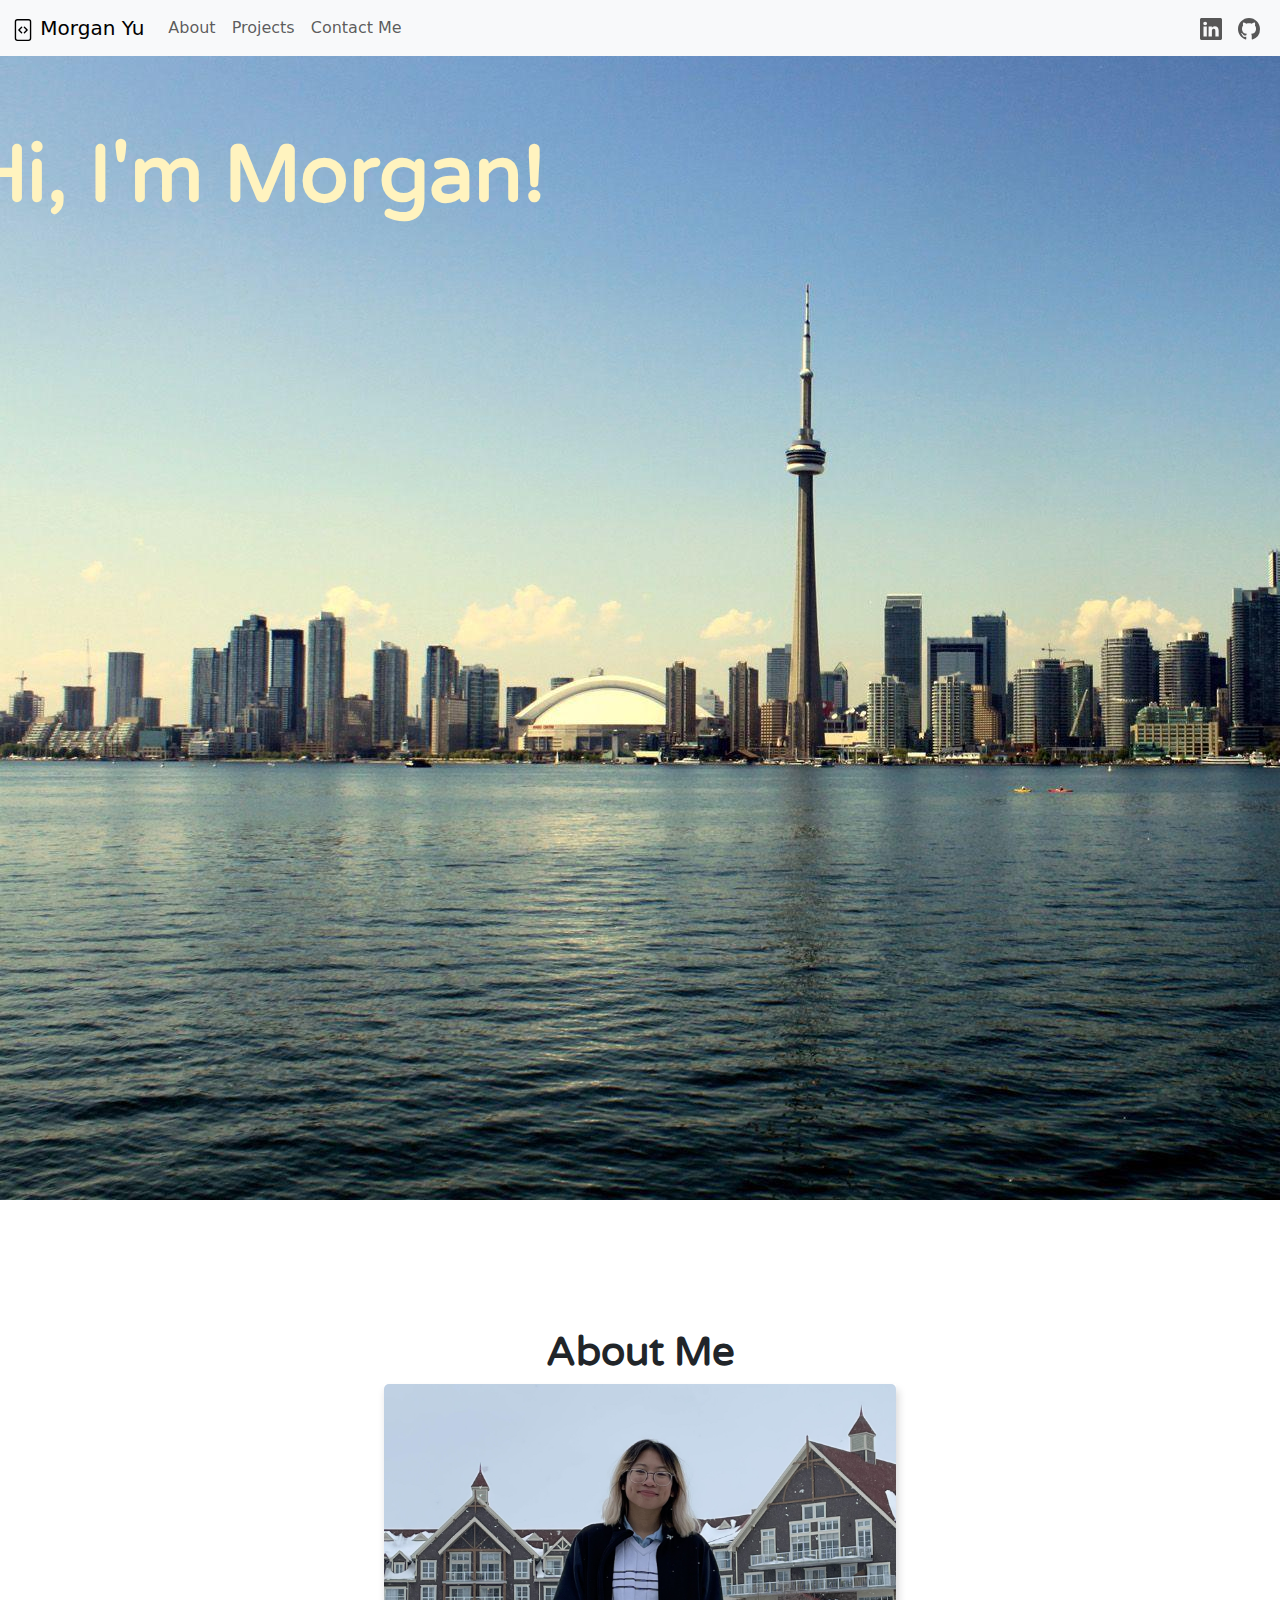
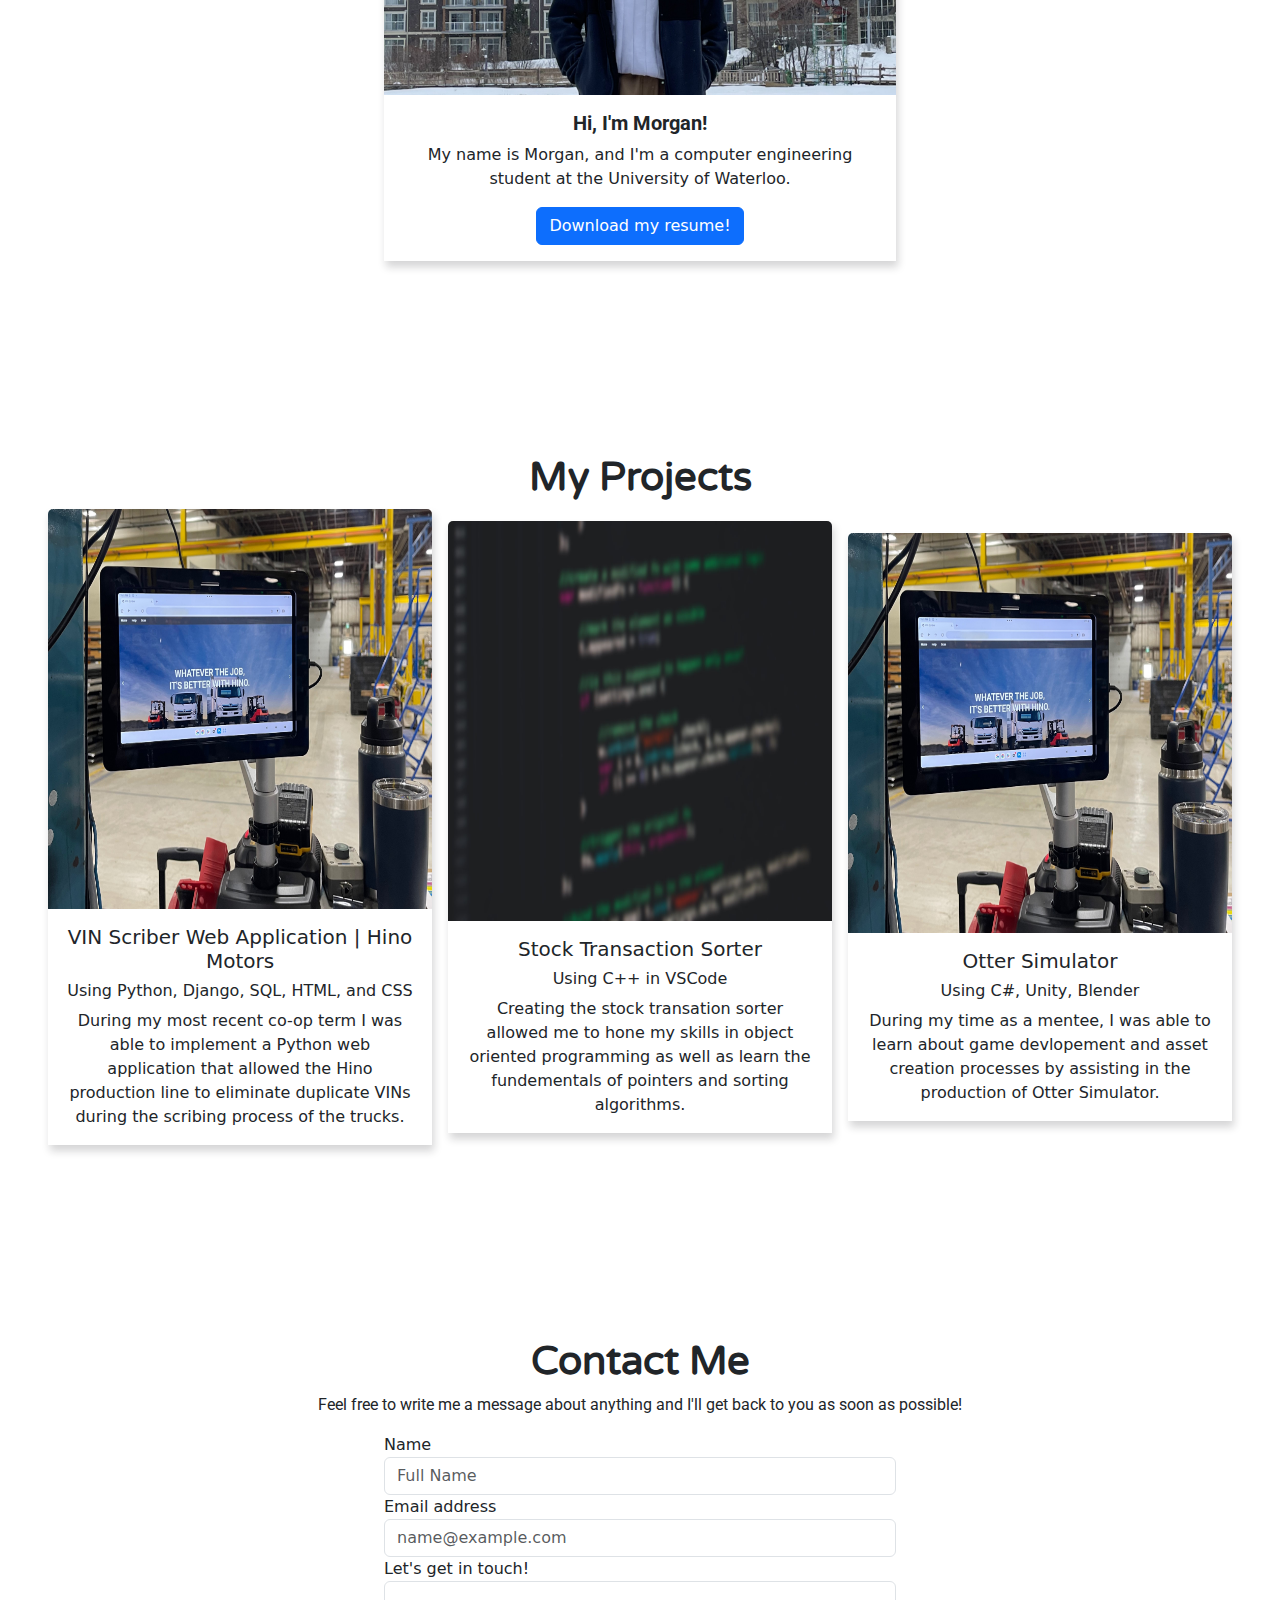
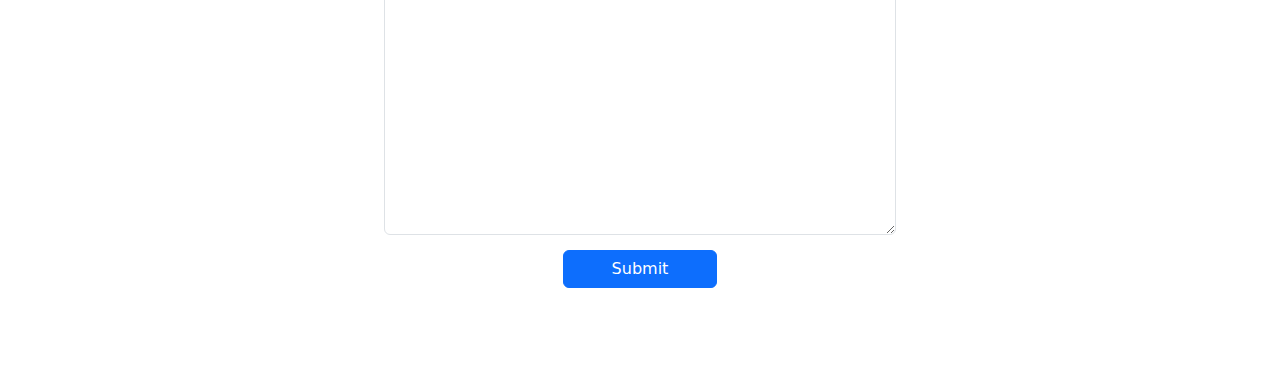
==== templates/index.html @ 4407ae80 "website" ====
<!DOCTYPE HTML>
<html>
<meta name="viewport" content="width=device-width, initial-scale=1.0">
<link rel="preconnect" href="https://fonts.googleapis.com">
<link rel="preconnect" href="https://fonts.gstatic.com" crossorigin>
<link href="https://fonts.googleapis.com/css2?family=Inconsolata:wdth@91.6&family=Roboto:ital,wght@0,100;0,300;0,400;0,500;0,700;0,900;1,100;1,300;1,400;1,500;1,700;1,900&display=swap" rel="stylesheet">
<link href="https://cdn.jsdelivr.net/npm/bootstrap@5.3.3/dist/css/bootstrap.min.css" rel="stylesheet" integrity="sha384-QWTKZyjpPEjISv5WaRU9OFeRpok6YctnYmDr5pNlyT2bRjXh0JMhjY6hW+ALEwIH" crossorigin="anonymous">
<link rel="preconnect" href="https://fonts.googleapis.com">
<link rel="preconnect" href="https://fonts.gstatic.com" crossorigin>
<link href="https://fonts.googleapis.com/css2?family=Varela+Round&display=swap" rel="stylesheet">
<link rel="stylesheet" href="/Static/style.css">

<!--Nav Bar-->

<nav class="navbar navbar-expand-lg navbar-light bg-light sticky" >
    <div class="container-fluid">
        <a class="navbar-brand" href="#">
          <svg xmlns="http://www.w3.org/2000/svg" width="22" height="22" fill="currentColor" class="bi bi-file-code" viewBox="0 0 16 16">
            <path d="M6.646 5.646a.5.5 0 1 1 .708.708L5.707 8l1.647 1.646a.5.5 0 0 1-.708.708l-2-2a.5.5 0 0 1 0-.708zm2.708 0a.5.5 0 1 0-.708.708L10.293 8 8.646 9.646a.5.5 0 0 0 .708.708l2-2a.5.5 0 0 0 0-.708z"/>
            <path d="M2 2a2 2 0 0 1 2-2h8a2 2 0 0 1 2 2v12a2 2 0 0 1-2 2H4a2 2 0 0 1-2-2zm10-1H4a1 1 0 0 0-1 1v12a1 1 0 0 0 1 1h8a1 1 0 0 0 1-1V2a1 1 0 0 0-1-1"/>
            </svg>
          Morgan Yu
        </a>
      <div class="collapse navbar-collapse" id="navbarNavDropdown">
        <ul class="navbar-nav">
          <li class="nav-item">
            <a class="nav-link" aria-current="page" href="#About">About</a>
          </li>
          <li class="nav-item">
            <a class="nav-link" href="#Projects">Projects</a>
          </li>
          <li class="nav-item">
            <a class="nav-link" href="#Contact">Contact Me</a>
          </li>
          </li>
        
        </ul>
        
      </div>
      <ul class=" navbar-nav ">
        <li class="nav-item" style="text-align: right; ">
            <a class="nav-link" href="https://www.linkedin.com/in/morgan-yu-081150215/" target=”_blank”>
                <svg xmlns="http://www.w3.org/2000/svg" width="22" height="22" fill="currentColor" class="bi bi-linkedin" viewBox="0 0 16 16">
                    <path d="M0 1.146C0 .513.526 0 1.175 0h13.65C15.474 0 16 .513 16 1.146v13.708c0 .633-.526 1.146-1.175 1.146H1.175C.526 16 0 15.487 0 14.854zm4.943 12.248V6.169H2.542v7.225zm-1.2-8.212c.837 0 1.358-.554 1.358-1.248-.015-.709-.52-1.248-1.342-1.248S2.4 3.226 2.4 3.934c0 .694.521 1.248 1.327 1.248zm4.908 8.212V9.359c0-.216.016-.432.08-.586.173-.431.568-.878 1.232-.878.869 0 1.216.662 1.216 1.634v3.865h2.401V9.25c0-2.22-1.184-3.252-2.764-3.252-1.274 0-1.845.7-2.165 1.193v.025h-.016l.016-.025V6.169h-2.4c.03.678 0 7.225 0 7.225z"/>
                </svg>
           </a>
          </li>
          </li>
          <li class="nav-item">
            <a class="nav-link" href="https://github.com/moorganyu" target=”_blank”>
                <svg xmlns="http://www.w3.org/2000/svg" width="22" height="22" fill="currentColor" class="bi bi-github" viewBox="0 0 16 16">
                    <path d="M8 0C3.58 0 0 3.58 0 8c0 3.54 2.29 6.53 5.47 7.59.4.07.55-.17.55-.38 0-.19-.01-.82-.01-1.49-2.01.37-2.53-.49-2.69-.94-.09-.23-.48-.94-.82-1.13-.28-.15-.68-.52-.01-.53.63-.01 1.08.58 1.23.82.72 1.21 1.87.87 2.33.66.07-.52.28-.87.51-1.07-1.78-.2-3.64-.89-3.64-3.95 0-.87.31-1.59.82-2.15-.08-.2-.36-1.02.08-2.12 0 0 .67-.21 2.2.82.64-.18 1.32-.27 2-.27s1.36.09 2 .27c1.53-1.04 2.2-.82 2.2-.82.44 1.1.16 1.92.08 2.12.51.56.82 1.27.82 2.15 0 3.07-1.87 3.75-3.65 3.95.29.25.54.73.54 1.48 0 1.07-.01 1.93-.01 2.2 0 .21.15.46.55.38A8.01 8.01 0 0 0 16 8c0-4.42-3.58-8-8-8"/>
                  </svg>
               </a>
          </li>
          </li>
          
        </ul>
    </div>
  </nav>

<body>
<!--About Me-->
<div>
  <img src="/images/bg.jpg">

  <div class="semi-transparent" ><h1 class="varela-round-regular" style="font-size: 5em;">Hi, I'm Morgan!</h1></div>
</div>
<div  >
<h1 id="About" class="varela-round-regular" style="text-align: center; margin-top: 10%; scroll-margin-top: 2em;">About Me</h1>
</div>
<div class="card" style="width: 40%; margin-left: auto; margin-right: auto;">
    <img class="card-img-top"  src="/images/me.jpg" alt="Card image cap">
    <div class="card-body container-center" >
      <div class=" container"><h5  class="card-title roboto-bold ">Hi, I'm Morgan!</h5></div>
      <p class="card-text">My name is Morgan, and I'm a computer engineering student at the University of Waterloo.  </p>
      <a class="btn btn-primary" href = "file_path" download = "Morgan_Yu_Resume">Download my resume!</a>
    </div>
  </div>

  <!--Projects-->
  <h1 id="Projects" class="varela-round-regular" style="text-align: center; margin-top: 15%; scroll-margin-top: 2em;">My Projects</h1>
        <div class="cards-wrapper container-center">
        <div class="card" style="width: 30%;">
          <img  style="min-height: 25rem; max-height: 25rem;" src="/images/hino.jpeg" class="card-img-top" alt="...">
          <div class="card-body">
            <h5 class="card-title">VIN Scriber Web Application | Hino Motors</h5>
            <h6 class="card-title">Using Python, Django, SQL, HTML, and CSS</h6>
            <p class="card-text">During my most recent co-op term I was able to implement a Python web application that 
              allowed the Hino production line to eliminate duplicate VINs during the scribing process of the trucks. </p>
            <!--<a class="btn btn-primary" href = "file_path" download = "Morgan_Yu_Resume">Learn More</a>-->
          </div>
        </div>
        <div class="card d-none d-md-block" style="width: 30%;">
          <img style="min-height: 25rem; max-height: 25rem;" src="/images/code.jpeg" class="card-img-top" alt="...">
          <div class="card-body">
            <h5 class="card-title">Stock Transaction Sorter</h5>
            <h6 class="card-title">Using C++ in VSCode</h6>
            <p class="card-text">Creating the stock transation sorter allowed me to hone my skills in object oriented programming as well as learn the fundementals of pointers and sorting algorithms.</p>
          </div>
        </div>
        <div class="card d-none d-md-block" style="width: 30%;">
          <img style="min-height: 25rem; max-height: 25rem;" src="/images/hino.jpeg" class="card-img-top" alt="...">
          <div class="card-body">
            <h5 class="card-title">Otter Simulator</h5>
            <h6 class="card-title">Using C#, Unity, Blender</h6>
            <p class="card-text">During my time as a mentee, I was able to learn about game devlopement and asset creation processes by assisting in the production of Otter Simulator.</p>
 
          </div>
        </div>
  </div>

  <!--Contact Me-->
  <h1 id="Contact" class="varela-round-regular" style="text-align: center; margin-top: 15%; scroll-margin-top: 2em;">Contact Me</h1>
  <p class="roboto-regular " style="text-align: center;">Feel free to write me a message about anything and I'll get back to you as soon as possible!</p>
  <form action="https://formsubmit.co/morganeleanoryu@gmail.com" method="POST">
    
    <div class="form-group container-center" style="width: 40%; height: 30%;">
    <div style="text-align: left;"><label for="exampleFormControlInput1">Name</label></div>
      <input type="name" class="form-control" id="exampleFormControlInput1" placeholder="Full Name">
    </div>
    <div class="form-group container-center" style="width: 40%; height: 30%;">
      <div style="text-align: left;"><label for="exampleFormControlInput1">Email address</label></div>
        <input name="email" type="email" class="form-control" id="exampleFormControlInput1" placeholder="name@example.com">
      </div>
    <div class="form-group container-center" style="width: 40%; height: 60%;">
    <div style="text-align: left;"> <label for="exampleFormControlTextarea1">Let's get in touch!</label></div>
      <textarea name="message" style="margin-bottom: 3%;" class="form-control" id="exampleFormControlTextarea1" rows="10"></textarea>
      <div style="margin-bottom: 15%;"><button style="margin-bottom: 15%; width: 30%;" type="submit" class="btn btn-primary mb-2">Submit</button></div>
      
    </div>

     
  </form>
</body>




</html>
---- Static/style.css ----
.roboto-bold {
    font-family: "Roboto", sans-serif;
    font-weight: 700;
    font-style: normal;
  }

  .roboto-regular {
    font-family: "Roboto", sans-serif;
    font-weight: 400;
    font-style: normal;
  }
  
  .varela-round-regular {
    font-family: "Varela Round", sans-serif;
    font-weight: 600;
    font-style: normal;
  }
  


.container-center{
    margin-left: auto; 
    margin-right: auto;
    text-align: center;
    
}
.sticky {
    position: fixed;
    top: 0;
    width: 100%;
    z-index: 1;
  }
.container-right{
    margin-right: 10%;

}


.cards-wrapper {
    display: flex;
    justify-content: center;
    align-content: flex-start;
    align-items: center;
  }
 
  .card {
    margin: 0 0.5em;
    box-shadow: 2px 6px 8px 0 rgba(22, 22, 26, 0.18);
    border: none;
    border-radius: 0;
  }

  @media (min-width: 768px) {
    .card img {
      height: 10%;
    }
  }

 .container
  {
    box-sizing: border-box;
    padding: 0;
    margin: 0;
    outline: none;
    justify-content: center;
    align-items: center;
    display: flex;
    text-align: center;
    align-items: center;
    
}

.typewriter {
  position: relative;
  top: 50%;  
  width: 6em;
  margin: 0 auto;
  border-right: 2px solid rgba(255,255,255,.75);
  font-size: 180%;
  text-align: center;
  white-space: nowrap;
  overflow: hidden;
  transform: translateY(-50%);    
  animation: typewriter 1.5s steps(44) 1s 1 normal both,
           blinkTextCursor 500ms steps(44) infinite normal;
}
@keyframes typewriter{
  from{width: 0;}
  to{width:6em;}
}

.semi-transparent {
  background-color: #05112100;
  color: #FFF3BF;
  opacity: 1;
  position: absolute;
  top: 20%;
  left: 20%;
  transform: translate(-50%, -50%);
}
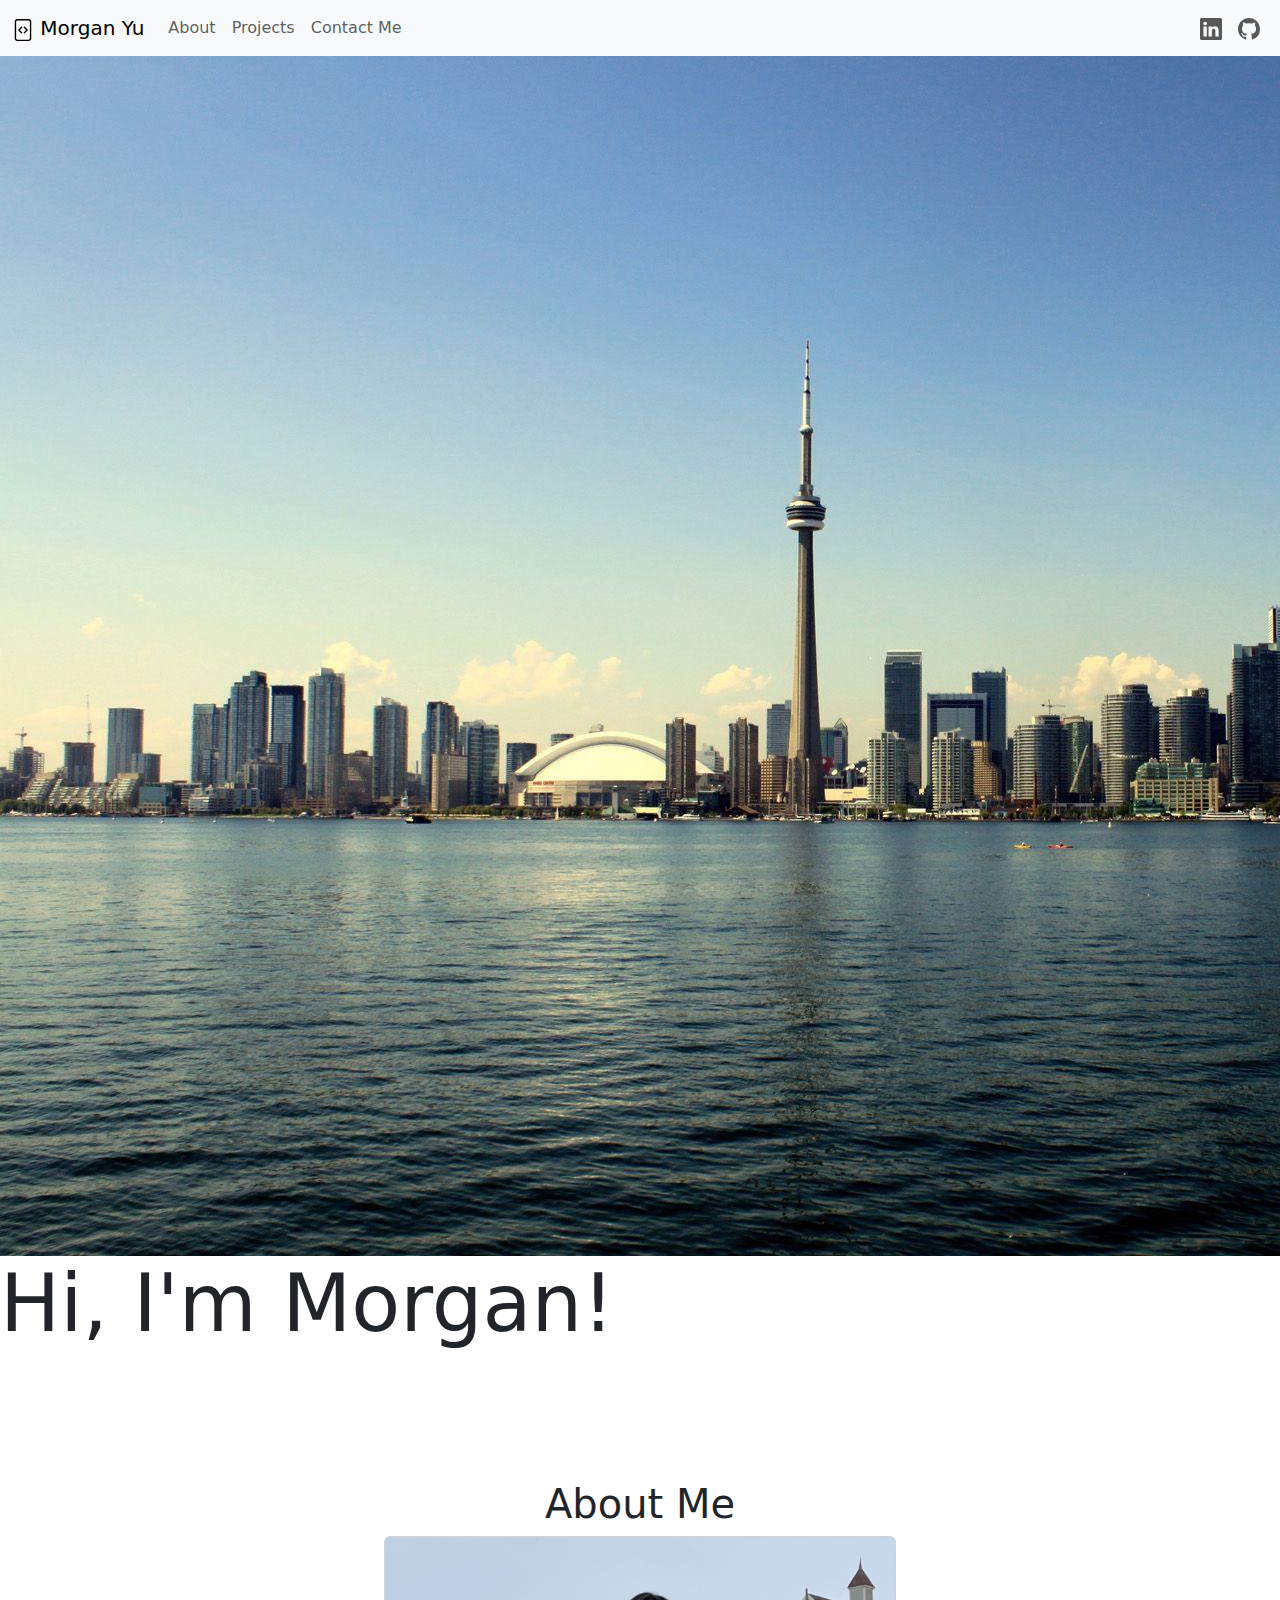
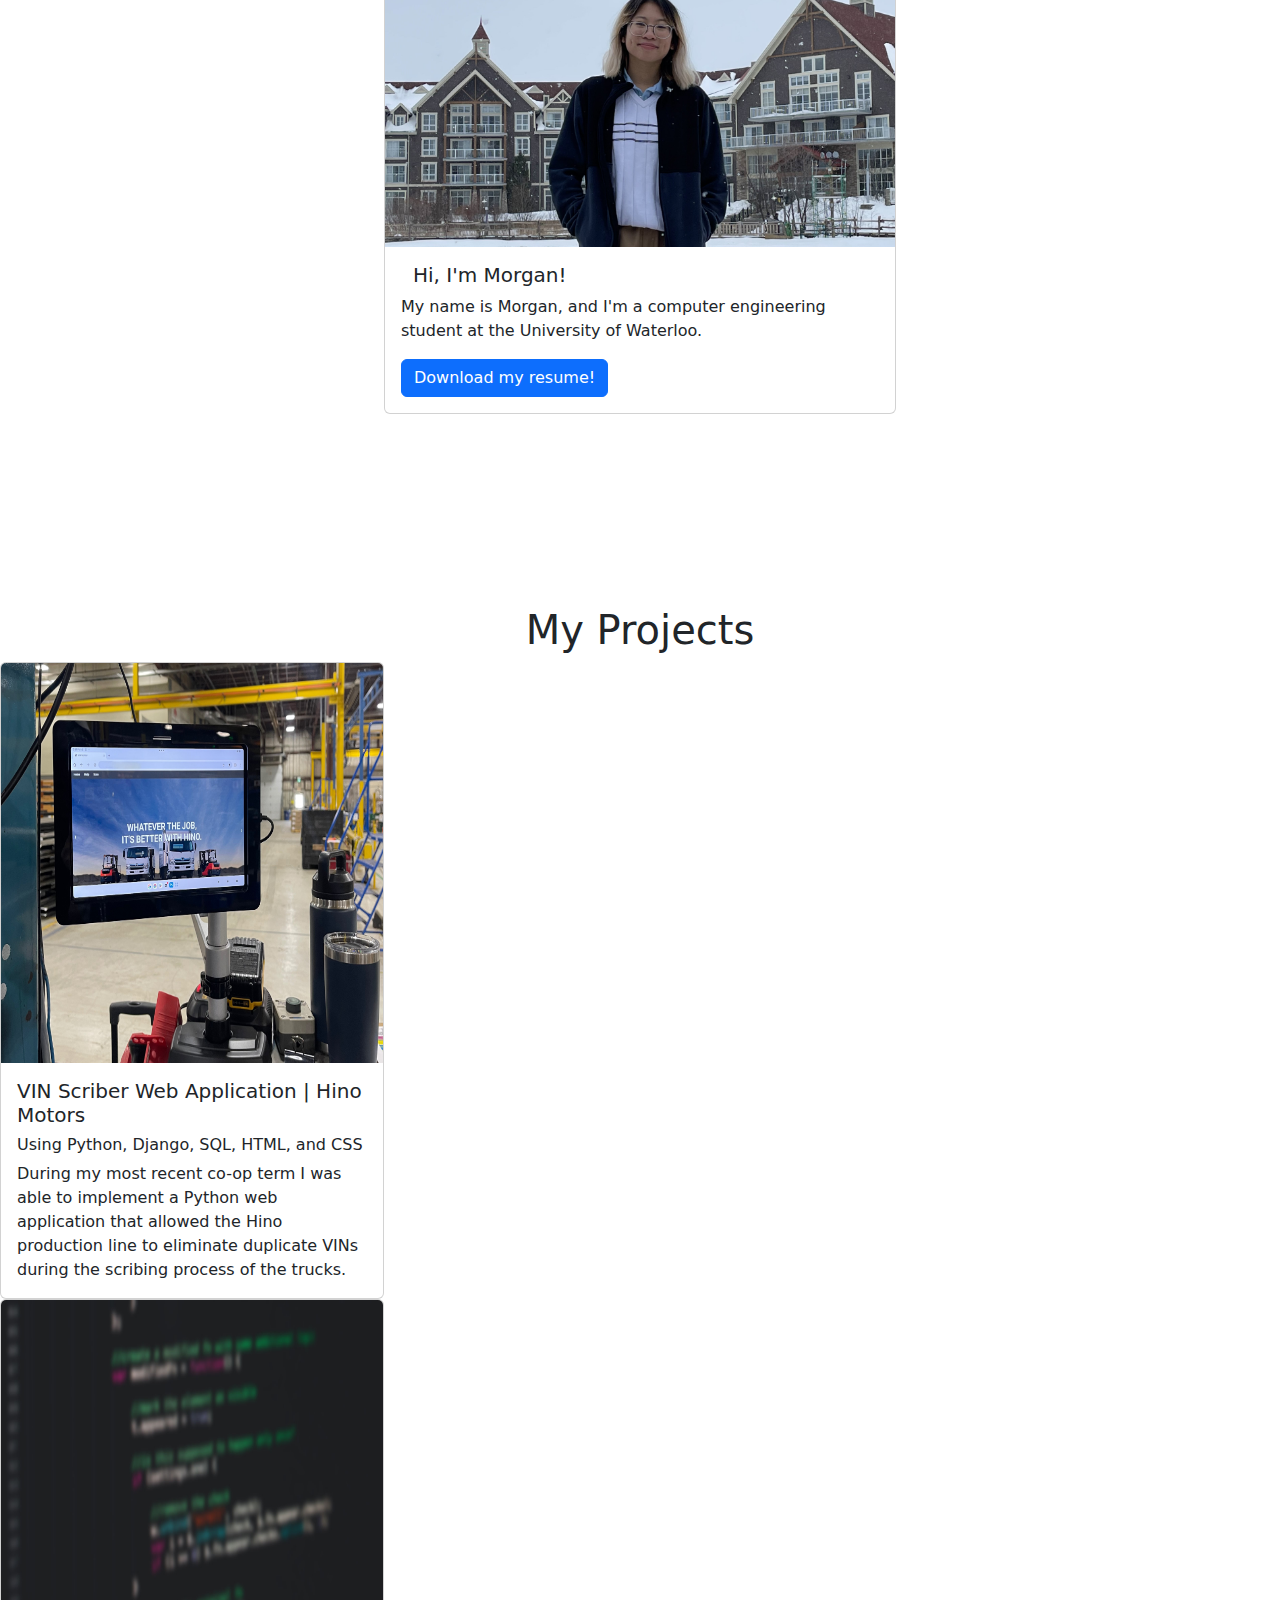
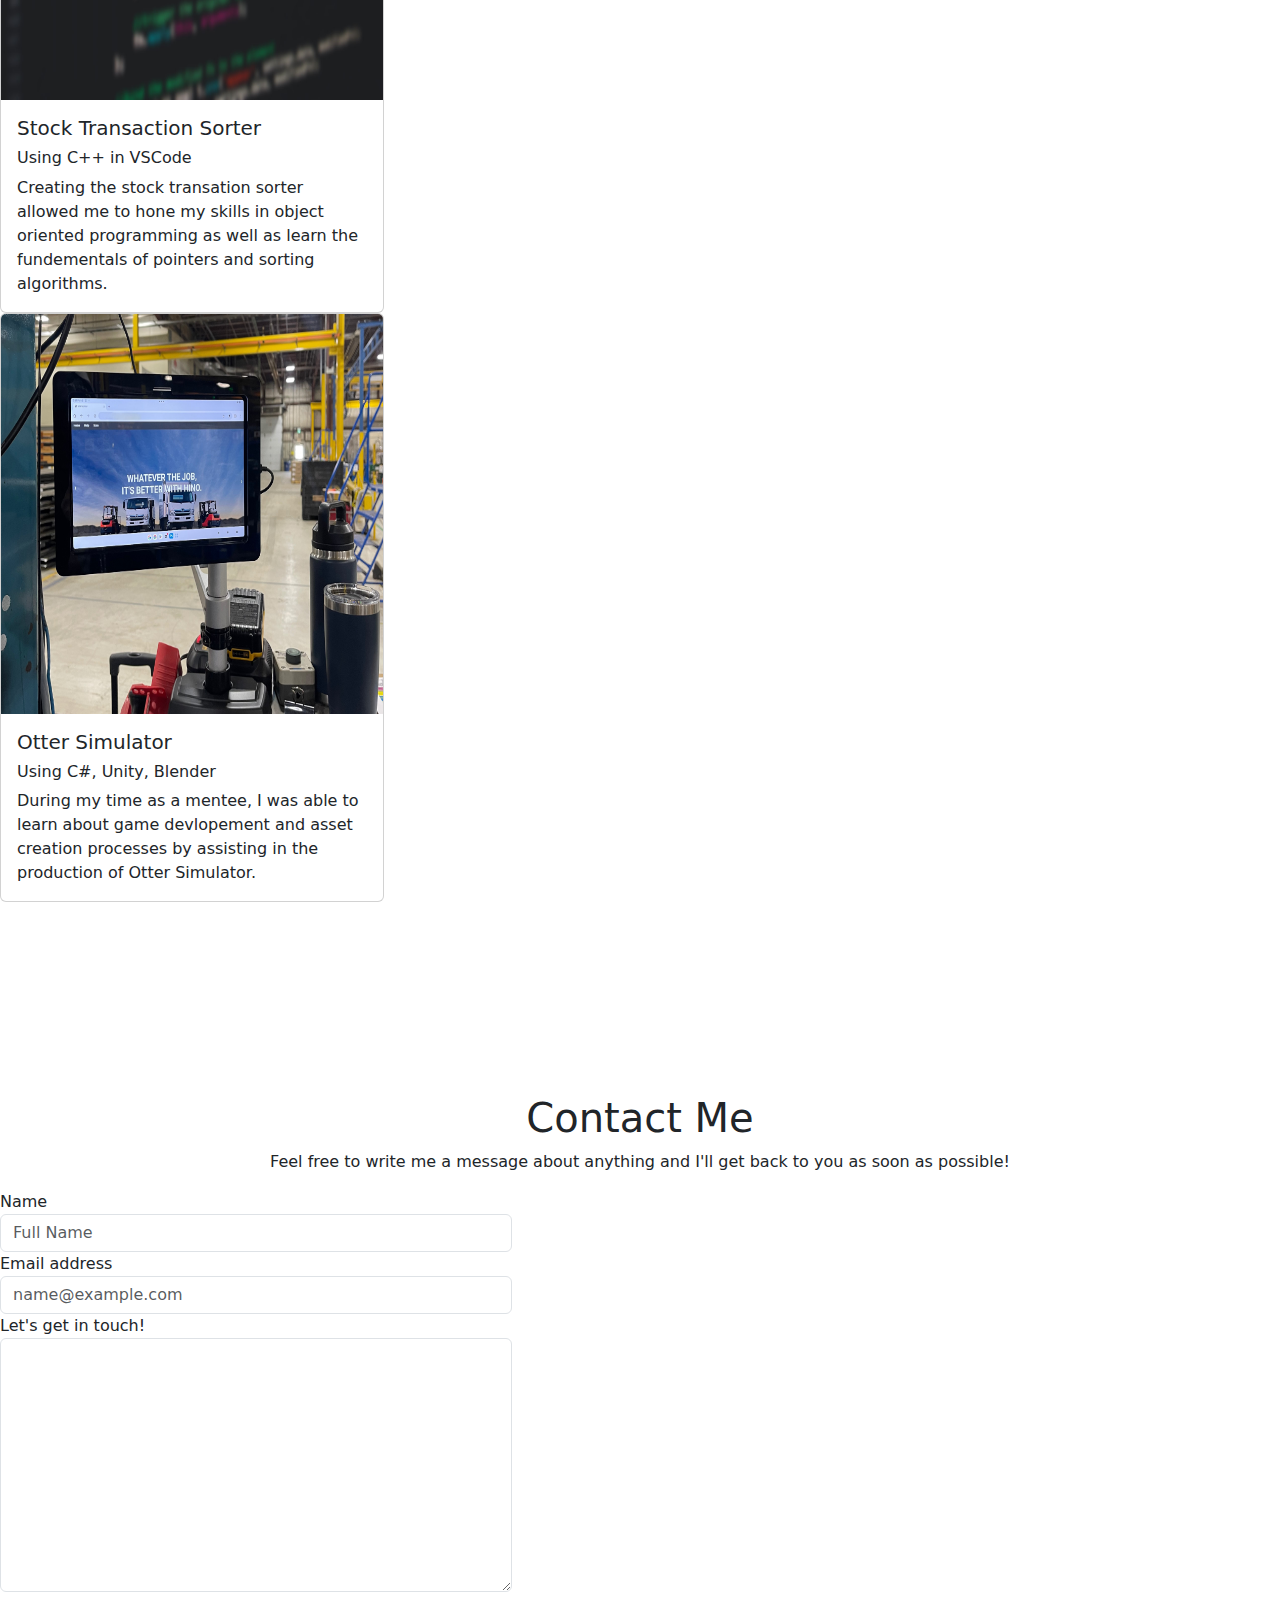
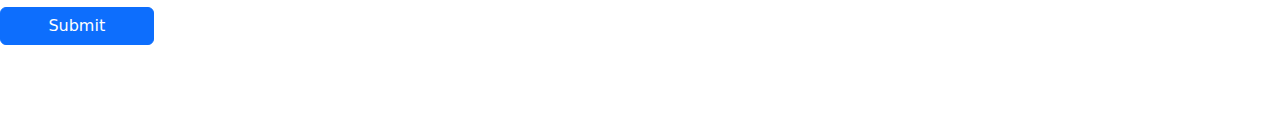
==== commit 978210b4: "Update index.html" ====
--- a/templates/index.html
+++ b/templates/index.html
@@ -8,7 +8,7 @@
 <link rel="preconnect" href="https://fonts.googleapis.com">
 <link rel="preconnect" href="https://fonts.gstatic.com" crossorigin>
 <link href="https://fonts.googleapis.com/css2?family=Varela+Round&display=swap" rel="stylesheet">
-<link rel="stylesheet" href="/Static/style.css">
+<link rel="stylesheet" href="style.css">
 
 <!--Nav Bar-->
 
@@ -62,7 +62,7 @@
 <body>
 <!--About Me-->
 <div>
-  <img src="/images/bg.jpg">
+  <img src="/bg.jpg">
 
   <div class="semi-transparent" ><h1 class="varela-round-regular" style="font-size: 5em;">Hi, I'm Morgan!</h1></div>
 </div>
@@ -70,7 +70,7 @@
 <h1 id="About" class="varela-round-regular" style="text-align: center; margin-top: 10%; scroll-margin-top: 2em;">About Me</h1>
 </div>
 <div class="card" style="width: 40%; margin-left: auto; margin-right: auto;">
-    <img class="card-img-top"  src="/images/me.jpg" alt="Card image cap">
+    <img class="card-img-top"  src="/me.jpg" alt="Card image cap">
     <div class="card-body container-center" >
       <div class=" container"><h5  class="card-title roboto-bold ">Hi, I'm Morgan!</h5></div>
       <p class="card-text">My name is Morgan, and I'm a computer engineering student at the University of Waterloo.  </p>
@@ -82,7 +82,7 @@
   <h1 id="Projects" class="varela-round-regular" style="text-align: center; margin-top: 15%; scroll-margin-top: 2em;">My Projects</h1>
         <div class="cards-wrapper container-center">
         <div class="card" style="width: 30%;">
-          <img  style="min-height: 25rem; max-height: 25rem;" src="/images/hino.jpeg" class="card-img-top" alt="...">
+          <img  style="min-height: 25rem; max-height: 25rem;" src="/hino.jpeg" class="card-img-top" alt="...">
           <div class="card-body">
             <h5 class="card-title">VIN Scriber Web Application | Hino Motors</h5>
             <h6 class="card-title">Using Python, Django, SQL, HTML, and CSS</h6>
@@ -92,7 +92,7 @@
           </div>
         </div>
         <div class="card d-none d-md-block" style="width: 30%;">
-          <img style="min-height: 25rem; max-height: 25rem;" src="/images/code.jpeg" class="card-img-top" alt="...">
+          <img style="min-height: 25rem; max-height: 25rem;" src="/code.jpeg" class="card-img-top" alt="...">
           <div class="card-body">
             <h5 class="card-title">Stock Transaction Sorter</h5>
             <h6 class="card-title">Using C++ in VSCode</h6>
@@ -100,7 +100,7 @@
           </div>
         </div>
         <div class="card d-none d-md-block" style="width: 30%;">
-          <img style="min-height: 25rem; max-height: 25rem;" src="/images/hino.jpeg" class="card-img-top" alt="...">
+          <img style="min-height: 25rem; max-height: 25rem;" src="/hino.jpeg" class="card-img-top" alt="...">
           <div class="card-body">
             <h5 class="card-title">Otter Simulator</h5>
             <h6 class="card-title">Using C#, Unity, Blender</h6>
